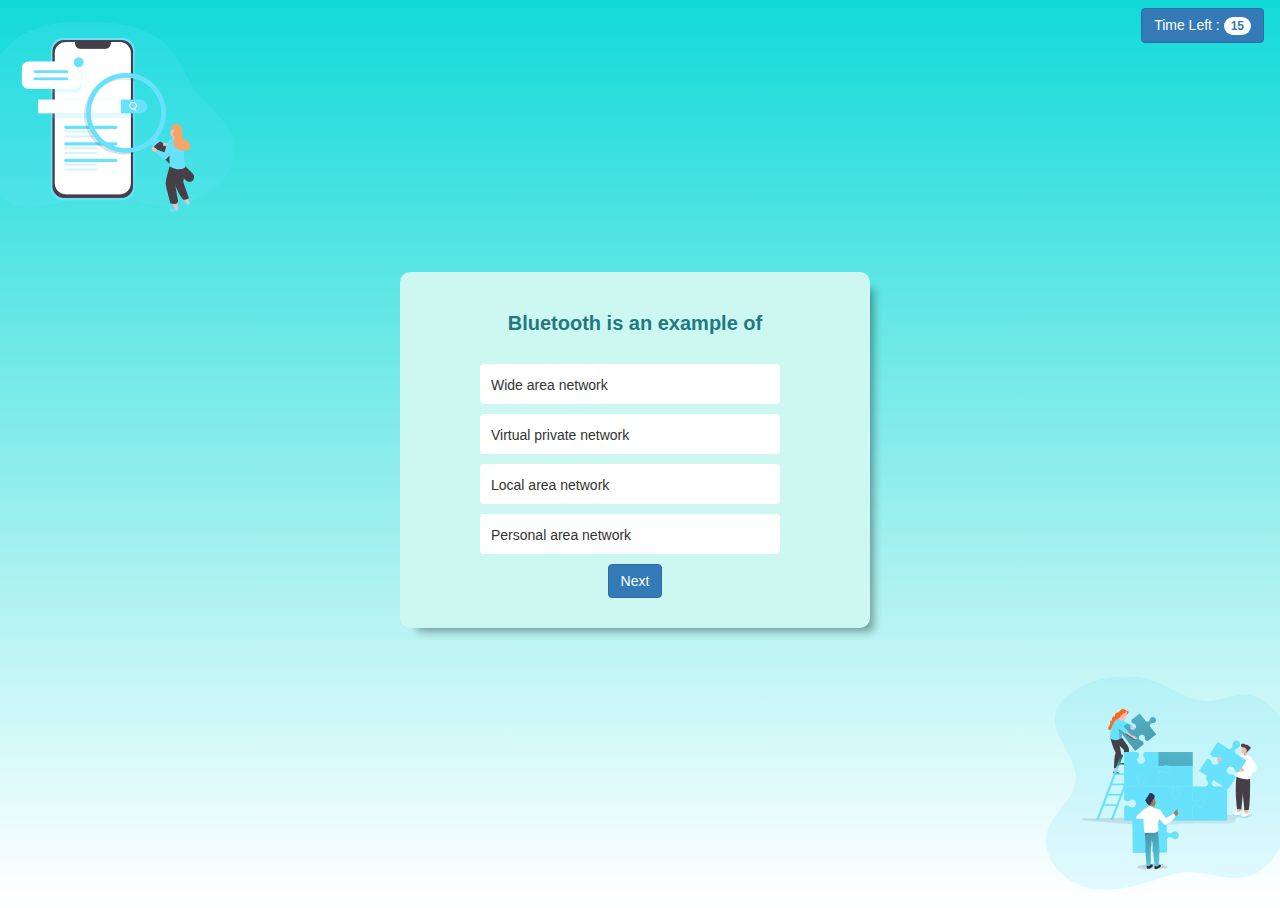
==== index.html @ fd6c370c "initial commit" ====
<html>
<head>
<title>Quiz</title>
<link rel="stylesheet" href="mystyle.css">
<meta charset="utf-8">
  <meta name="viewport" content="width=device-width, initial-scale=1">
  <link rel="stylesheet" href="https://maxcdn.bootstrapcdn.com/bootstrap/3.4.1/css/bootstrap.min.css">

   <link rel="stylesheet" href="https://maxcdn.bootstrapcdn.com/bootstrap/3.3.7/css/bootstrap.min.css">

<script src="https://ajax.googleapis.com/ajax/libs/jquery/3.2.1/jquery.min.js"></script>
<script src="https://cdn.jsdelivr.net/npm/bootstrap@5.0.0-beta2/dist/js/bootstrap.bundle.min.js" integrity="sha384-b5kHyXgcpbZJO/tY9Ul7kGkf1S0CWuKcCD38l8YkeH8z8QjE0GmW1gYU5S9FOnJ0" crossorigin="anonymous"></script>
   <script src="https://cdn.jsdelivr.net/npm/bootstrap@5.0.0-beta2/dist/js/bootstrap.bundle.min.js" integrity="sha384-b5kHyXgcpbZJO/tY9Ul7kGkf1S0CWuKcCD38l8YkeH8z8QjE0GmW1gYU5S9FOnJ0" crossorigin="anonymous"></script>
<script src="https://maxcdn.bootstrapcdn.com/bootstrap/3.3.7/js/bootstrap.min.js"></script>
  </head>
<body onload="init()">
	
	<div class="divmain">
		<div class="innerdiv container-fluid div1" >
			
			<center><h2 class="question"></h2></center>
			
				<div   class="container-fluid" id="answer">

					<div class="alert ans1 " value=1 id="ans" >
  					
					</div>
					<div class="alert ans2 B" value =2 id="ans" >
  					
					</div>
					<div class="alert ans3 C" value=3 id="ans" >
  					
					</div>
					<div class="alert ans4 D" value=4 id="ans" >
  										</div>

				</div>
				<div class="submitbtn center">
				<!-- <input type="button" class="submit" name="Submit" value="Submit"> -->
				<button type="button" class="next btn btn-primary" id="next">Next</button>

</div></div>
		<div class= "scoreboard innerdiv hidden" id="s"> 

	<div class="yourscore">Your Scored</div> 
	<div class="alert score"><center><b class="scored"></b></center></div>	
	<div  id="start" class="start alert alert-success quizoption" role="alert">
  					<center>Play Again</center>
					</div><img src="score.png" class="pic21">
	<img src="score2.png" class="teamimg1">

</div>




</div>
		</div>


		</div>
		<div class="timebtn">
			<button type="button" class="btn btn-primary ">
  			Time Left : <span class="badge bg-secondary countdown">15</span></button>
		</div>
		<img src="pic2.png" class="teamimg">
		<img src="Team.png" class="pic2">
	</div>
</body>
	
<script type="text/javascript">

	var data = [
					{
						"question" :  "Bluetooth is an example of",
						"A" : "Wide area network",
						"B" : "Virtual private network",
						"C" : "Local area network",
						"D" : " Personal area network",
						"ans" : "4",

					},


					{
						"question" :  "Which of the following protocol is used for remote terminal connection service?",
						"A" : "RARP",
						"B" : "TELNET",
						"C" : "FTP",
						"D" : "UDP",
						"ans" : "2",

					},

					
					{
						"question" :  "The application layer of the OSI model is",
						"A" : "Four layer",
						"B" : "Five layer",
						"C" : "Seven layer",
						"D" : "Six layer",
						"ans" : "3",

					},

					{
						"question" :  "A device which can be connected to a network without using cable is called",
						"A" : " Distributed device",
						"B" : "Wireless device",
						"C" : "Open-source device",
						"D" : "Centralized device",
						"ans" : "2",

					},
					{
						"question" :  "Which address is used in an internet employing the TCP/IP protocols?",
						"A" : "physical address and logical address",
						"B" : "port address",
						"C" : "specific address",
						"D" : "all of the mentioned",
						"ans" : "4",

					},
					{
						"question" :  "How many group scopes are there in Active Directory?",
						"A" :  "Three",
						"B" :  "Zero",
						"C" : "Ten",
						"D" :  "Five",
						"ans": "1"
					},
					{
						"question" : "Find which is not one of the four divisions or container structures in Active Directory?",
						"A":"Forests",
						"B" :  "Domain",
						"C" : "Webs",
						"D" :  "Organizational units",
						"ans": "3"
					},
					{
						"question" : "Office 365 is now the most popular cloud application in the world. But when did it debut?",
						"A" :  "2008",
						"B" : "2011",
						"C" : "2010",
						"D" : "2014",
						"ans" : "2"
					},
					{
						"question" : "The slowest transmission speeds are those of",
						"A" :  "Coaxial cable",
						"B": "Twisted-pair wire",
						"C" :  "Fiber-optic cable",
						"D" : "Microwaves",
						"ans" : "2",
									
					},
					{
						"question":"What types of protocols are used in VPNs?",
						"A" : "Application level protocols",
						"B" : "Tunnelling protocols",
						"C"	: "Network protocols",
						"D" : "Mailing protocols",
						"ans" : "1",
					}	

					]
	var i = 0;				

	function init() {
	nextfun();
	}


	const option1 = document.querySelector(".ans1");
	const option2 = document.querySelector(".ans2");
	const option3 = document.querySelector(".ans3");
	const option4 = document.querySelector(".ans4");









	function optionselect1() {
		option1.setAttribute("id","active");
		option2.setAttribute("id","ans");	
		option3.setAttribute("id","ans");	
		option4.setAttribute("id","ans");	
	}

	function optionselect2() {
		option2.setAttribute("id","active");
		option1.setAttribute("id","ans");	
		option3.setAttribute("id","ans");	
		option4.setAttribute("id","ans");	

	}

	function optionselect3() {
		option3.setAttribute("id","active");
		option2.setAttribute("id","ans");	
		option1.setAttribute("id","ans");	
		option4.setAttribute("id","ans");	
	}

	function optionselect4() {
		option4.setAttribute("id","active");
		option2.setAttribute("id","ans");	
		option3.setAttribute("id","ans");	
		option1.setAttribute("id","ans");	

	}

	function optiondeselect() 
	{
		option1.setAttribute("id","ans");
		option2.setAttribute("id","ans");	
		option3.setAttribute("id","ans");	
		option4.setAttribute("id","ans");	
			
	}

	function mouseOver1() {
			option1.style.backgroundColor='#69E1D8';
	}


	function mouseOut1() {
			option1.style.backgroundColor="white";
	}


	function mouseOver2() {
			option2.style.backgroundColor='#69E1D8';
	}


	function mouseOut2() {
			option2.style.backgroundColor="white";
	}


	function mouseOver3() {
			option3.style.backgroundColor='#69E1D8';
	}


	function mouseOut3() {
			option3.style.backgroundColor="white";
	}

	function mouseOver4() {
			option4.style.backgroundColor='#69E1D8';
	}


	function mouseOut4() {
			option4.style.backgroundColor="white";
	}


	option1.addEventListener("click",optionselect1);
	option2.addEventListener("click",optionselect2);
	option3.addEventListener("click",optionselect3);
	option4.addEventListener("click",optionselect4);

		
	var next1 = document.querySelector(".next");
	function nextfun(){

		if(i<10)
		{

			
			optiondeselect();

			document.querySelector(".question").innerHTML=data[i].question;
	   		document.querySelector(".ans1").innerHTML=data[i].A;
	   		document.querySelector(".ans2").innerHTML=data[i].B;
	   		document.querySelector(".ans3").innerHTML=data[i].C;
	   		document.querySelector(".ans4").innerHTML=data[i].D;
							

			i++;
	
		}
		else{


			var ques = document.querySelector(".div1");
			var score1 = document.querySelector(".scoreboard");
			var time = document.querySelector(".timebtn");
				ques.classList.add("hidden");
				time.classList.add("hidden");
				score1.classList.remove("hidden");
				score1.classList.add("display1");
				document.querySelector(".scored").innerHTML=total + " / 10";
				
		}
	}

	countdown = document.querySelector(".countdown");

var timeleft = 15;	

		function timer(){

			if(timeleft>0)
			{
				countdown.innerHTML=timeleft;
				timeleft-=1;	
			}
			else{
				nextfun();
				timeleft=15;
				countdown.innerHTML=timeleft;
			}
		}
		var downloadTimer = setInterval(timer, 1100);
		

	function alertif() {
		var active = document.getElementById('active');
		console.log(active);
		if(active === null)
		{

			return 1;
		}
		else
		{
			return 0;
		}


	}


	next1.addEventListener("click",function(){
			
			var checking =	alertif();
			if(checking === 1)
			{
				alert("Dear User , \n 	Please select one option to proceed. Selection cannot be null !!!!!!!! ")

			}
			else{
				finalScore();
				nextfun();
				timeleft=15;
				timer();
		}
	})

	total=0;
	function finalScore() {
			
			var active = document.getElementById('active')
			var choice = active.getAttribute('value');
			 // var choice =1;
			 if(choice === data[i-1].ans)
			{
				total+=1;
				
			}
			



	}

const start = document.querySelector(".start");
	function startfun()
	{

		location.replace("homepage.html");

	}

	start.addEventListener("click",startfun);

	// var timeleft = 15;
	// var downloadTimer = setInterval(function(){ //    clearInterval(downloadTimer);
 //    document.querySelector(".countdown").innerHTML = "Finished";
 //  } else {
 //    document.querySelector(".countdown").innerHTML = timeleft ;
 //  }
 //  timeleft -= 1;
	// }, 1000);


</script>


</html>
---- mystyle.css ----
html{
	background-image: linear-gradient(#ffff, #69E1D8);
	font-family: Star wars;
	font-weight: 100%;
	margin: 0;
	padding: 0;
	/*width: 100vh;*/
	margin: 0rem 0rem 0rem 0rem;
	padding: 0rem 0rem 0rem 0rem;
	/*height: 100vh;*/
}

body{
	margin: 0rem 0rem 0rem 0rem;
	padding: 0rem 0rem 0rem 0rem;
}

.active{

}

.divmain{

	background-image: linear-gradient(#12DAD8, #ffffff);
	min-height: 100%;	
	display: flex;
	align-items: center;
	justify-content: center;
	padding: 0rem 3rem 0rem 2rem;
	margin: 0rem 0rem 0rem 0rem;
}

.innerdiv{
	padding: 3rem 3rem 3rem 3rem;
	background-color: #CDF8F2;
	margin:3rem 0rem 3rem 0rem;
	border: none;
	border-radius: 1rem; 
	box-shadow: 1rem 1rem 1rem -0.75rem rgba(0,0,0,0.4) ;
	position: absolute;
	
}

ul{

	list-style-type: none;
}

.question{
	padding: 0rem 0rem 0rem 0rem;
	margin: 1rem 2rem 2rem 2rem;
	font-size: 20px;
	color: #237981;
	display: flex;
  	justify-content: center;
  	align-items: center;
  	 word-wrap: break-word;
}

.yourscore{
	padding: 0rem 0rem 0rem 0rem;
	margin: 1rem 2rem 2rem 2rem;
	font-size: 20px;
	color: #237981;
	display: flex;
  	justify-content: center;
  	align-items: center;
  	 word-wrap: break-word;
}

.question:hover{
	cursor :none ;
}

#ans{
	padding: 1rem 1rem 1rem 1rem;
	background-color: white;
	width: 30rem;
	height: 4rem;
	margin: 1rem 5rem 1rem 5rem;

}

#ans:hover{
	background-color: #69E1D8;
	cursor: pointer;
	color: white;
}

#active{
	background-color: #69E1D8;
	color: white;
	cursor: pointer;
	width: 30rem;
	height: 4rem;
	margin: 1rem 5rem 1rem 5rem;
	padding: 1rem 1rem 1rem 1rem;
}


.hover:hover{
	background-color: #69E1D8;
	cursor: pointer;
	color: white;
}



.center {
  display: flex;
  justify-content: center;
  align-items: center;
 
}

.teamimg{
	height: 250px;
	display: flex;
	justify-content: flex-end;
	align-self: flex-end;
  position: absolute;
  top: -8px;
  left: -16px;

}
.textbox{
	margin: 1rem 1rem 1rem 1rem;
}

.pic2{
	height: 250px;
	display: flex;
	justify-content: flex-end;
	align-self: flex-end;
  position: absolute;
  bottom: -8px;
  right: -16px;

}
.namemain{
	display: block;
	position: relative;
}

.timebtn{
	margin: 2rem, 1rem, 2rem, 1rem;
	height: 35px;
	display: flex;
	justify-content: flex-end;
	align-self: flex-end;
  position: absolute;
  top: 8px;
  right: 16px;

}

.quizoption{
	color: #053347;
	font-weight: bold;

}

.starter{

	display: flex;
	justify-content: center;
	align-self: center;
}

#start{

	display: flex;
	justify-content: center;
	align-self: center;
	background-color: white;
	padding: 1rem 1rem 1rem 1rem;
	width: 80%;
	height: 4rem;
	margin: 1rem 5rem 1rem 5rem;

}
#start:hover{

	background-color: #69E1D8;
	color: white;
	cursor: pointer;

}
.question{
	width: 40rem;
	font-weight: bold;
}

.hidden{
	display: none;

}
.display1{
	display: block;

}

.score{
	display: flex;
	justify-content: center;
	align-items: center;
	padding: 1rem 1rem 1rem 1rem;
	background-color: #69E1D8;
	width: 30rem;
	height: 4rem;
	margin: 1rem 5rem 1rem 5rem;
	color: white;
	font-weight: bolder;
	height: 100px;
	width: 80%;
}
.scored{
	font-size: 50px;
}
.scoreboard{
	width: 50%;
	
}

.teamimg1{
	height: 250px;
	display: flex;
	justify-content: flex-end;
	align-self: flex-end;
  	position: absolute;
  bottom: -22px;
  left: -85px;

}

.pic21{
	height: 200px;
	display: flex;
	justify-content: flex-end;
	align-self: flex-end;
  position: absolute;
   top: -68px;
  right: -8px;

}

@media screen and (max-width: 700px) 
{

html{
	margin:0px;
	padding: 0px;
	height: 80vh;
	width: 80vh;
}
body{
	padding: 0px;
	margin:0px;
}
.divmain{
	height: 50vh;
	width: 80vh; 
	padding: 0;
}

.innerdiv{
	padding: 0;
	background-color: #CDF8F2;
	margin:0rem 0rem 0rem 0rem;
	border: none;
	top :40%;	
	border-radius: 1rem; 
	box-shadow: 1rem 1rem 1rem -0.75rem rgba(0,0,0,0.4) ;
	position: absolute;
	
}


.timebtn{
	
	margin: 2rem, 1rem, 2rem, 1rem;
	height: 35px;
	display: flex;
	justify-content: center;
	align-self: center;
 	position: absolute;
 	top: 8px;
  	right: 0px;

}/*
 .teamimg{
	height: 250px;
	width: 100px;

}
*/

.pic2{
bottom: -30%;
right: -50%;
}
.teamimg1{
	height: 200px;
	display: flex;
	justify-content: flex-end;
	align-self: flex-end;
  	position: absolute;
  bottom: -73px;
  left: -100px;

}

.pic21{
	height: 200px;
	display: flex;
	justify-content: flex-end;
	align-self: flex-end;
  position: absolute;
   top: -68px;
  right: -8px;

}

.score{
	display: flex;
	justify-content: center;
	align-items: center;
	padding: 1rem 1rem 1rem 1rem;
	background-color: #69E1D8;
	width: 70%;
	height: 4rem;
	margin: 1rem 5rem 1rem 5rem;
	color: white;
	font-weight: bolder;
	height: 100px;
	
}
.scored{
	display: flex;
	justify-content: center;
	align-items: center;
	font-size: 50px;
}
.scoreboard{
	width: 80%;
	
}
.yourscore{
	
	font-size: 20px;
	color: #237981;
	
}

}
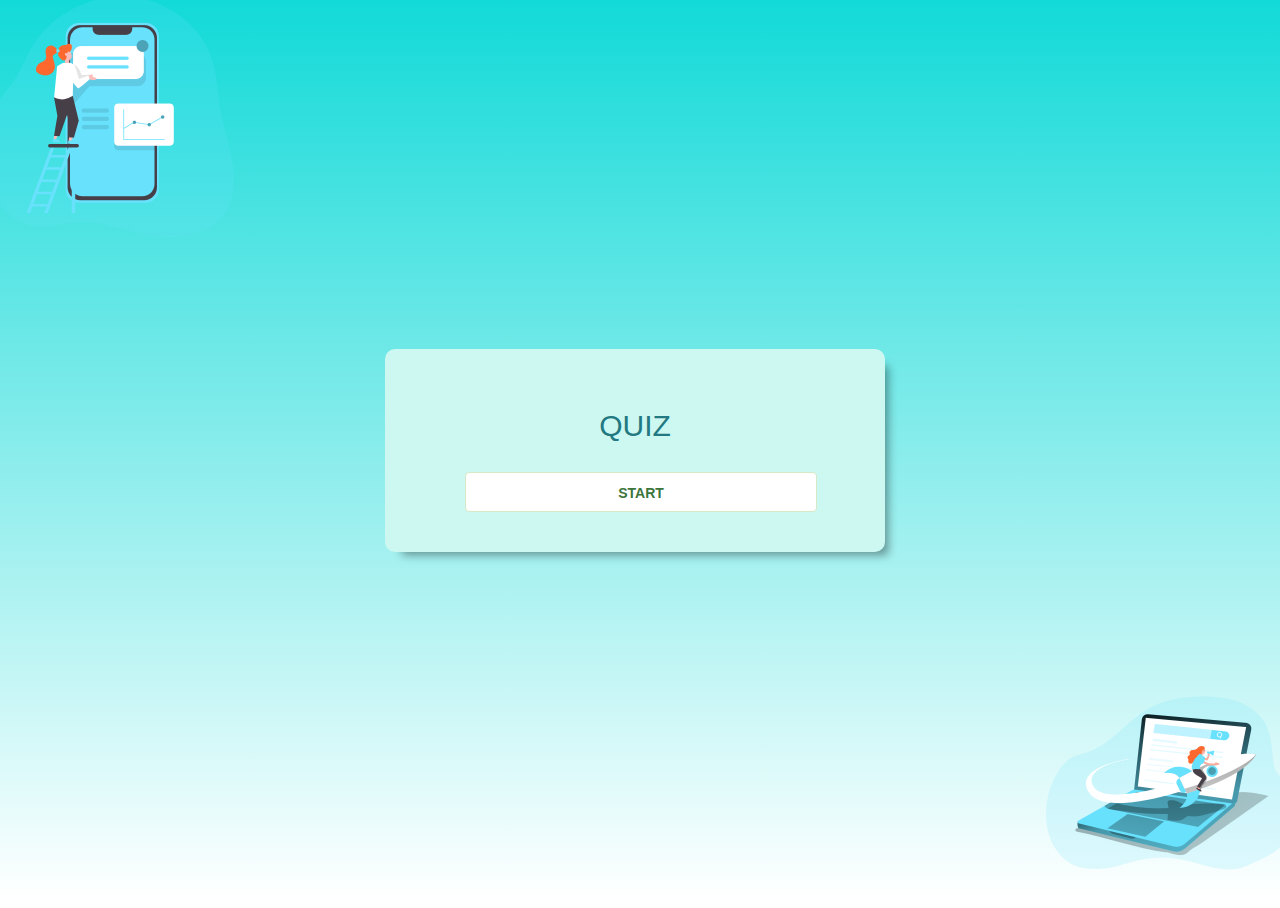
==== commit 5d0623ee: "adding again" ====
--- a/index.html
+++ b/index.html
@@ -1,378 +1,47 @@
 <html>
 <head>
-<title>Quiz</title>
+<title>HomePage</title>
 <link rel="stylesheet" href="mystyle.css">
+<!-- <script src="home.js"></script> -->
 <meta charset="utf-8">
   <meta name="viewport" content="width=device-width, initial-scale=1">
   <link rel="stylesheet" href="https://maxcdn.bootstrapcdn.com/bootstrap/3.4.1/css/bootstrap.min.css">
-
-   <link rel="stylesheet" href="https://maxcdn.bootstrapcdn.com/bootstrap/3.3.7/css/bootstrap.min.css">
-
-<script src="https://ajax.googleapis.com/ajax/libs/jquery/3.2.1/jquery.min.js"></script>
-<script src="https://cdn.jsdelivr.net/npm/bootstrap@5.0.0-beta2/dist/js/bootstrap.bundle.min.js" integrity="sha384-b5kHyXgcpbZJO/tY9Ul7kGkf1S0CWuKcCD38l8YkeH8z8QjE0GmW1gYU5S9FOnJ0" crossorigin="anonymous"></script>
    <script src="https://cdn.jsdelivr.net/npm/bootstrap@5.0.0-beta2/dist/js/bootstrap.bundle.min.js" integrity="sha384-b5kHyXgcpbZJO/tY9Ul7kGkf1S0CWuKcCD38l8YkeH8z8QjE0GmW1gYU5S9FOnJ0" crossorigin="anonymous"></script>
-<script src="https://maxcdn.bootstrapcdn.com/bootstrap/3.3.7/js/bootstrap.min.js"></script>
+   
+   
   </head>
-<body onload="init()">
-	
+<body>
 	<div class="divmain">
-		<div class="innerdiv container-fluid div1" >
+		<div class="innerdiv container-fluid" >
 			
-			<center><h2 class="question"></h2></center>
-			
-				<div   class="container-fluid" id="answer">
-
-					<div class="alert ans1 " value=1 id="ans" >
-  					
+				<div   class="container-fluid" id="answer" >
+					<div class="question starter">
+						<b><h2>	QUIZ </h2></b>
 					</div>
-					<div class="alert ans2 B" value =2 id="ans" >
-  					
+					<div  id="start" class="start alert alert-success quizoption" role="alert">
+  					<center>START</center>
 					</div>
-					<div class="alert ans3 C" value=3 id="ans" >
-  					
-					</div>
-					<div class="alert ans4 D" value=4 id="ans" >
-  										</div>
 
 				</div>
-				<div class="submitbtn center">
-				<!-- <input type="button" class="submit" name="Submit" value="Submit"> -->
-				<button type="button" class="next btn btn-primary" id="next">Next</button>
-
-</div></div>
-		<div class= "scoreboard innerdiv hidden" id="s"> 
-
-	<div class="yourscore">Your Scored</div> 
-	<div class="alert score"><center><b class="scored"></b></center></div>	
-	<div  id="start" class="start alert alert-success quizoption" role="alert">
-  					<center>Play Again</center>
-					</div><img src="score.png" class="pic21">
-	<img src="score2.png" class="teamimg1">
-
-</div>
-
-
-
-
-</div>
+				
 		</div>
 
 
 		</div>
-		<div class="timebtn">
-			<button type="button" class="btn btn-primary ">
-  			Time Left : <span class="badge bg-secondary countdown">15</span></button>
-		</div>
-		<img src="pic2.png" class="teamimg">
-		<img src="Team.png" class="pic2">
+		<img src="home1.png" class="teamimg">
+		<img src="home2.png" class="pic2">
 	</div>
-</body>
-	
-<script type="text/javascript">
-
-	var data = [
-					{
-						"question" :  "Bluetooth is an example of",
-						"A" : "Wide area network",
-						"B" : "Virtual private network",
-						"C" : "Local area network",
-						"D" : " Personal area network",
-						"ans" : "4",
-
-					},
-
-
-					{
-						"question" :  "Which of the following protocol is used for remote terminal connection service?",
-						"A" : "RARP",
-						"B" : "TELNET",
-						"C" : "FTP",
-						"D" : "UDP",
-						"ans" : "2",
-
-					},
-
-					
-					{
-						"question" :  "The application layer of the OSI model is",
-						"A" : "Four layer",
-						"B" : "Five layer",
-						"C" : "Seven layer",
-						"D" : "Six layer",
-						"ans" : "3",
-
-					},
-
-					{
-						"question" :  "A device which can be connected to a network without using cable is called",
-						"A" : " Distributed device",
-						"B" : "Wireless device",
-						"C" : "Open-source device",
-						"D" : "Centralized device",
-						"ans" : "2",
-
-					},
-					{
-						"question" :  "Which address is used in an internet employing the TCP/IP protocols?",
-						"A" : "physical address and logical address",
-						"B" : "port address",
-						"C" : "specific address",
-						"D" : "all of the mentioned",
-						"ans" : "4",
-
-					},
-					{
-						"question" :  "How many group scopes are there in Active Directory?",
-						"A" :  "Three",
-						"B" :  "Zero",
-						"C" : "Ten",
-						"D" :  "Five",
-						"ans": "1"
-					},
-					{
-						"question" : "Find which is not one of the four divisions or container structures in Active Directory?",
-						"A":"Forests",
-						"B" :  "Domain",
-						"C" : "Webs",
-						"D" :  "Organizational units",
-						"ans": "3"
-					},
-					{
-						"question" : "Office 365 is now the most popular cloud application in the world. But when did it debut?",
-						"A" :  "2008",
-						"B" : "2011",
-						"C" : "2010",
-						"D" : "2014",
-						"ans" : "2"
-					},
-					{
-						"question" : "The slowest transmission speeds are those of",
-						"A" :  "Coaxial cable",
-						"B": "Twisted-pair wire",
-						"C" :  "Fiber-optic cable",
-						"D" : "Microwaves",
-						"ans" : "2",
-									
-					},
-					{
-						"question":"What types of protocols are used in VPNs?",
-						"A" : "Application level protocols",
-						"B" : "Tunnelling protocols",
-						"C"	: "Network protocols",
-						"D" : "Mailing protocols",
-						"ans" : "1",
-					}	
-
-					]
-	var i = 0;				
-
-	function init() {
-	nextfun();
-	}
-
-
-	const option1 = document.querySelector(".ans1");
-	const option2 = document.querySelector(".ans2");
-	const option3 = document.querySelector(".ans3");
-	const option4 = document.querySelector(".ans4");
 
 
 
+</body>
 
 
+<script type="text/javascript">
+	
 
-
-
-
-	function optionselect1() {
-		option1.setAttribute("id","active");
-		option2.setAttribute("id","ans");	
-		option3.setAttribute("id","ans");	
-		option4.setAttribute("id","ans");	
-	}
-
-	function optionselect2() {
-		option2.setAttribute("id","active");
-		option1.setAttribute("id","ans");	
-		option3.setAttribute("id","ans");	
-		option4.setAttribute("id","ans");	
-
-	}
-
-	function optionselect3() {
-		option3.setAttribute("id","active");
-		option2.setAttribute("id","ans");	
-		option1.setAttribute("id","ans");	
-		option4.setAttribute("id","ans");	
-	}
-
-	function optionselect4() {
-		option4.setAttribute("id","active");
-		option2.setAttribute("id","ans");	
-		option3.setAttribute("id","ans");	
-		option1.setAttribute("id","ans");	
-
-	}
-
-	function optiondeselect() 
-	{
-		option1.setAttribute("id","ans");
-		option2.setAttribute("id","ans");	
-		option3.setAttribute("id","ans");	
-		option4.setAttribute("id","ans");	
-			
-	}
-
-	function mouseOver1() {
-			option1.style.backgroundColor='#69E1D8';
-	}
-
-
-	function mouseOut1() {
-			option1.style.backgroundColor="white";
-	}
-
-
-	function mouseOver2() {
-			option2.style.backgroundColor='#69E1D8';
-	}
-
-
-	function mouseOut2() {
-			option2.style.backgroundColor="white";
-	}
-
-
-	function mouseOver3() {
-			option3.style.backgroundColor='#69E1D8';
-	}
-
-
-	function mouseOut3() {
-			option3.style.backgroundColor="white";
-	}
-
-	function mouseOver4() {
-			option4.style.backgroundColor='#69E1D8';
-	}
-
-
-	function mouseOut4() {
-			option4.style.backgroundColor="white";
-	}
-
-
-	option1.addEventListener("click",optionselect1);
-	option2.addEventListener("click",optionselect2);
-	option3.addEventListener("click",optionselect3);
-	option4.addEventListener("click",optionselect4);
-
-		
-	var next1 = document.querySelector(".next");
-	function nextfun(){
-
-		if(i<10)
-		{
-
-			
-			optiondeselect();
-
-			document.querySelector(".question").innerHTML=data[i].question;
-	   		document.querySelector(".ans1").innerHTML=data[i].A;
-	   		document.querySelector(".ans2").innerHTML=data[i].B;
-	   		document.querySelector(".ans3").innerHTML=data[i].C;
-	   		document.querySelector(".ans4").innerHTML=data[i].D;
-							
-
-			i++;
 	
-		}
-		else{
-
-
-			var ques = document.querySelector(".div1");
-			var score1 = document.querySelector(".scoreboard");
-			var time = document.querySelector(".timebtn");
-				ques.classList.add("hidden");
-				time.classList.add("hidden");
-				score1.classList.remove("hidden");
-				score1.classList.add("display1");
-				document.querySelector(".scored").innerHTML=total + " / 10";
-				
-		}
-	}
-
-	countdown = document.querySelector(".countdown");
-
-var timeleft = 15;	
-
-		function timer(){
-
-			if(timeleft>0)
-			{
-				countdown.innerHTML=timeleft;
-				timeleft-=1;	
-			}
-			else{
-				nextfun();
-				timeleft=15;
-				countdown.innerHTML=timeleft;
-			}
-		}
-		var downloadTimer = setInterval(timer, 1100);
-		
-
-	function alertif() {
-		var active = document.getElementById('active');
-		console.log(active);
-		if(active === null)
-		{
-
-			return 1;
-		}
-		else
-		{
-			return 0;
-		}
-
-
-	}
-
-
-	next1.addEventListener("click",function(){
-			
-			var checking =	alertif();
-			if(checking === 1)
-			{
-				alert("Dear User , \n 	Please select one option to proceed. Selection cannot be null !!!!!!!! ")
-
-			}
-			else{
-				finalScore();
-				nextfun();
-				timeleft=15;
-				timer();
-		}
-	})
-
-	total=0;
-	function finalScore() {
-			
-			var active = document.getElementById('active')
-			var choice = active.getAttribute('value');
-			 // var choice =1;
-			 if(choice === data[i-1].ans)
-			{
-				total+=1;
-				
-			}
-			
-
-
-
-	}
-
-const start = document.querySelector(".start");
+	const start = document.querySelector(".start");
 	function startfun()
 	{
 
@@ -382,17 +51,13 @@
 
 	start.addEventListener("click",startfun);
 
-	// var timeleft = 15;
-	// var downloadTimer = setInterval(function(){ //    clearInterval(downloadTimer);
- //    document.querySelector(".countdown").innerHTML = "Finished";
- //  } else {
- //    document.querySelector(".countdown").innerHTML = timeleft ;
- //  }
- //  timeleft -= 1;
-	// }, 1000);
+
+
 
 
 </script>
 
 
+
+
 </html>